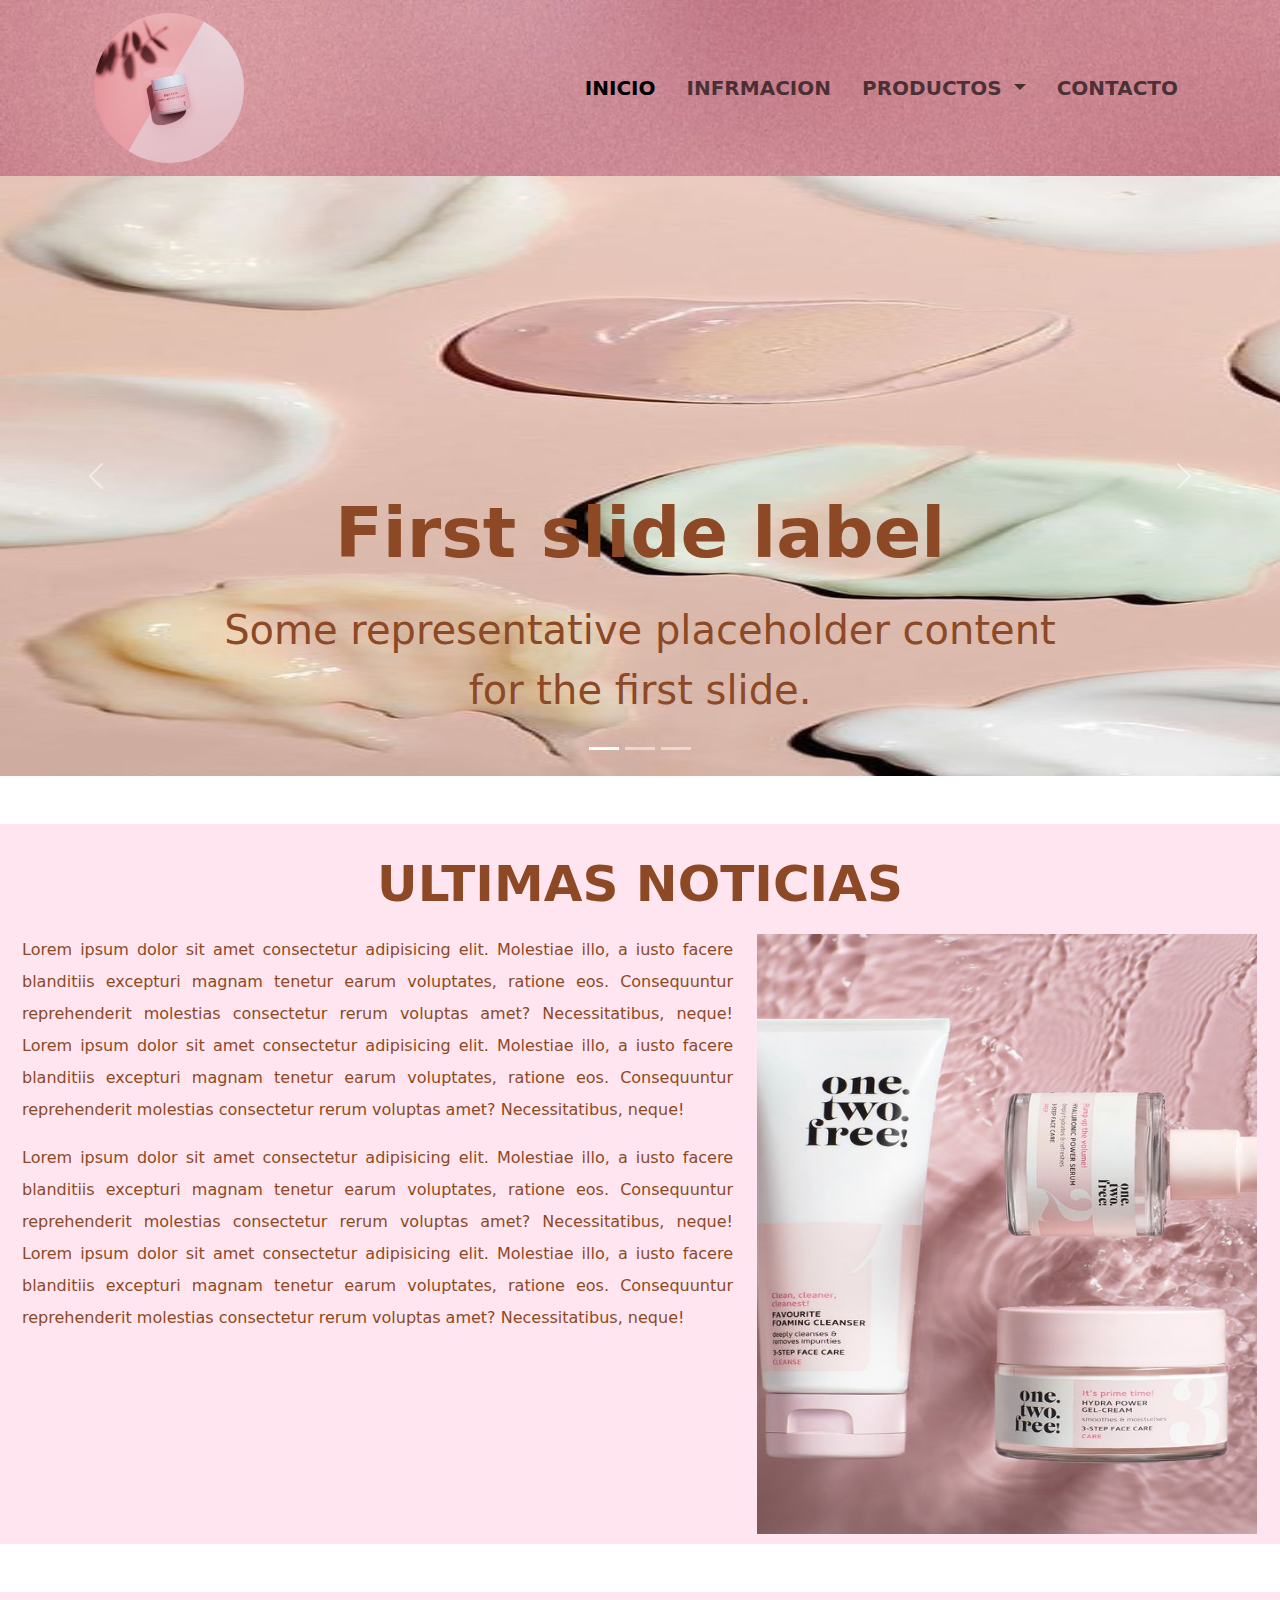
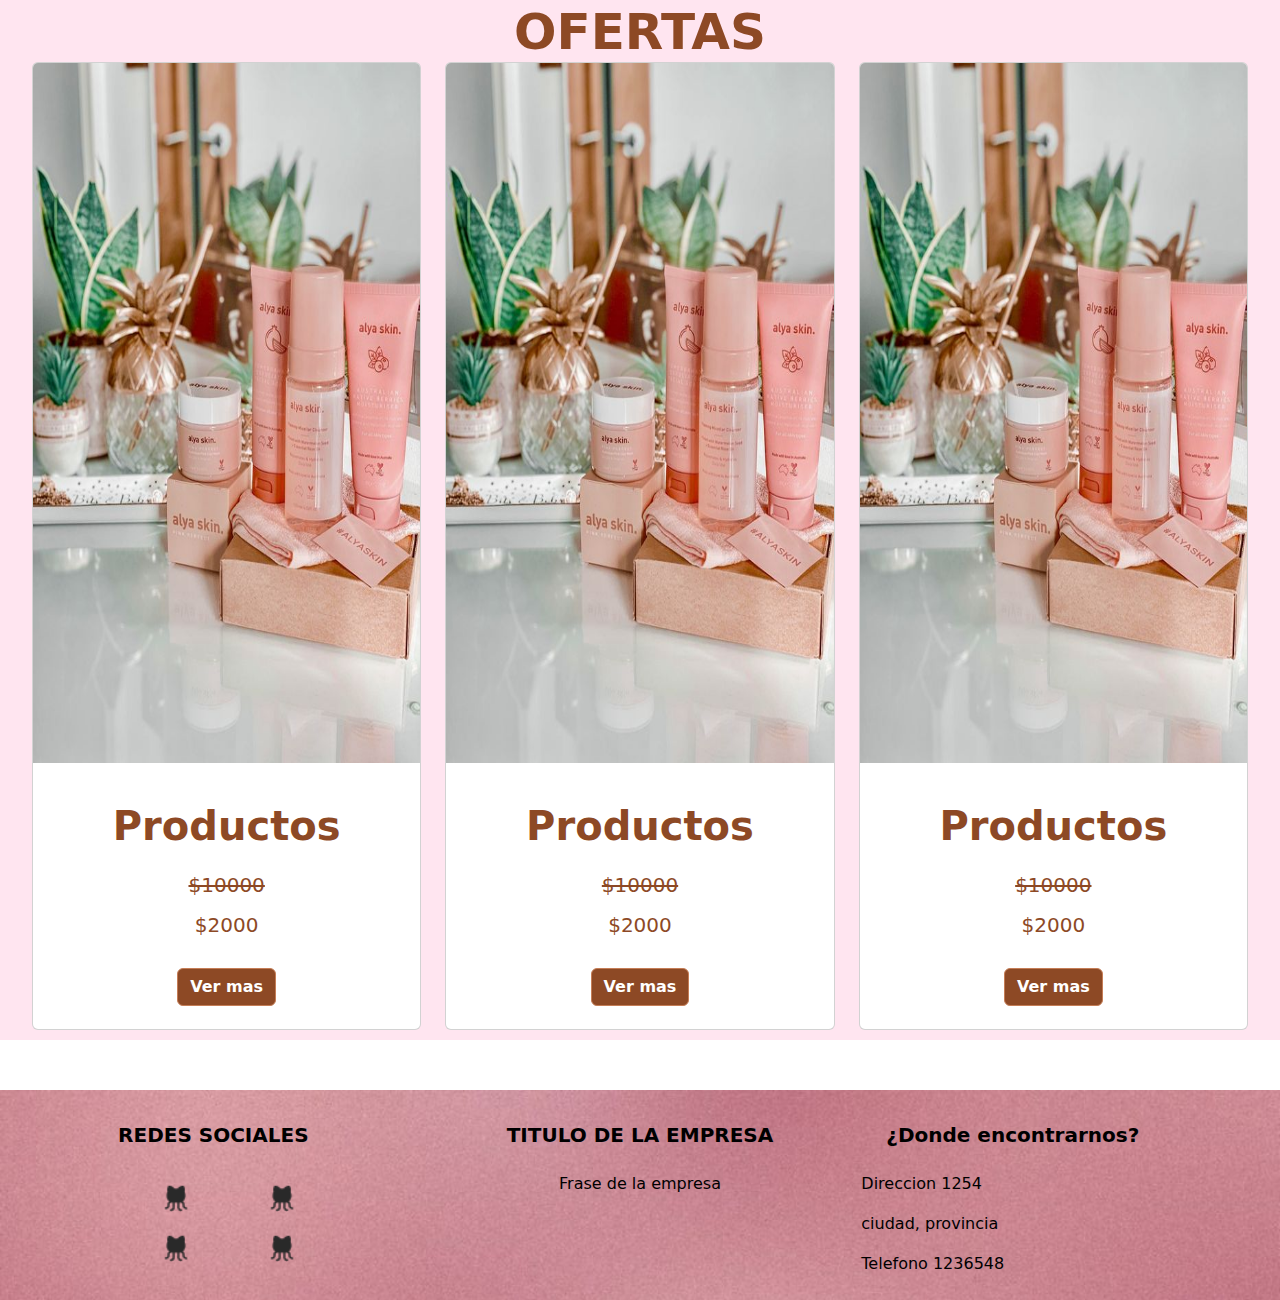
==== index.html @ 4c8aa578 "primer commit" ====
<!DOCTYPE html>
<html lang="en">
<head>
  <meta charset="UTF-8">
  <meta name="viewport" content="width=device-width, initial-scale=1.0">
  <link href="https://cdn.jsdelivr.net/npm/bootstrap@5.3.3/dist/css/bootstrap.min.css" rel="stylesheet"
  integrity="sha384-QWTKZyjpPEjISv5WaRU9OFeRpok6YctnYmDr5pNlyT2bRjXh0JMhjY6hW+ALEwIH" crossorigin="anonymous">
  <link rel="shortcut icon" href="./assets/imag/logo.jpg" type="image/x-icon">
  <link rel="stylesheet" href="./css/style.css">
  <title>Document</title>
</head>

<body>
  <header>
    <div class="container">
      <nav class="navbar navbar-expand-lg">
        <div class="container-fluid">
          <a class="navbar-brand" href="#">
            <img src="./assets/imag/logo.jpg" class="img-fluid rounded-circle" width="150" alt="">
          </a>
          <button class="navbar-toggler" type="button" data-bs-toggle="collapse"
            data-bs-target="#navbarSupportedContent" aria-controls="navbarSupportedContent" aria-expanded="false"
            aria-label="Toggle navigation">
            <span class="navbar-toggler-icon"></span>
          </button>
          <div class="collapse navbar-collapse" id="navbarSupportedContent">
            <ul class="navbar-nav ms-auto mb-2 mb-lg-0">
              <li class="nav-item">
                <a class="nav-link active" aria-current="page" href="#">INICIO</a>
              </li>
              <li class="nav-item">
                <a class="nav-link" href="./pages/informacion.html">INFRMACION</a>
              </li>
              <li class="nav-item dropdown">
                <a class="nav-link dropdown-toggle" href="./pages/productos.html" role="button" data-bs-toggle="dropdown"
                  aria-expanded="false">
                  PRODUCTOS
                </a>
                <ul class="dropdown-menu">
                  <li><a class="dropdown-item" href="./pages/productos-cremas.html">CREMAS</a></li>
                  <li>
                    <hr class="dropdown-divider">
                  </li>
                  <li><a class="dropdown-item" href="./pages/productos.html">SERUM</a></li>
                  <li>
                    <hr class="dropdown-divider">
                  </li>
                  <li><a class="dropdown-item" href="./pages/productos.html">KITS</a></li>
                </ul>
              </li>
              <li class="nav-item">
                <a class="nav-link" href="./pages/contacto.html">CONTACTO</a>
              </li>
            </ul>
          </div>
        </div>
      </nav>
    </div>
  </header>
  <section class="carrousel">
    <div id="carouselExampleCaptions" class="carousel slide">
      <div class="carousel-indicators">
        <button type="button" data-bs-target="#carouselExampleCaptions" data-bs-slide-to="0" class="active"
          aria-current="true" aria-label="Slide 1"></button>
        <button type="button" data-bs-target="#carouselExampleCaptions" data-bs-slide-to="1"
          aria-label="Slide 2"></button>
        <button type="button" data-bs-target="#carouselExampleCaptions" data-bs-slide-to="2"
          aria-label="Slide 3"></button>
      </div>
      <div class="carousel-inner">
        <div class="carousel-item active">
          <img src="./assets/imag/carrusel-1.jpg" class="d-block " alt="imagen-1">
          <div class="carousel-caption d-none d-md-block">
            <h5>First slide label</h5>
            <p>Some representative placeholder content for the first slide.</p>
          </div>
        </div>
        <div class="carousel-item">
          <img src="./assets/imag/carrusel-2.jpg" class="d-block " alt="imagen-2">
          <div class="carousel-caption d-none d-md-block">
            <h5>Second slide label</h5>
            <p>Some representative placeholder content for the second slide.</p>
          </div>
        </div>
        <div class="carousel-item">
          <img src="./assets/imag/carrusel-3.jpg" class="d-block" alt="imagen-3">
          <div class="carousel-caption d-none d-md-block">
            <h5>Third slide label</h5>
            <p>Some representative placeholder content for the third slide.</p>
          </div>
        </div>
      </div>
      <button class="carousel-control-prev" type="button" data-bs-target="#carouselExampleCaptions"
        data-bs-slide="prev">
        <span class="carousel-control-prev-icon" aria-hidden="true"></span>
        <span class="visually-hidden">Previous</span>
      </button>
      <button class="carousel-control-next" type="button" data-bs-target="#carouselExampleCaptions"
        data-bs-slide="next">
        <span class="carousel-control-next-icon" aria-hidden="true"></span>
        <span class="visually-hidden">Next</span>
      </button>
    </div>
  </section>
  <section class="novedad my-5">
    <h2 class="text-center">ULTIMAS NOTICIAS</h2>
    <div class="container-fluid">
      <div class="row ">
        <div class="col-md-7 ">
          <p>Lorem ipsum dolor sit amet consectetur adipisicing elit. Molestiae illo, a iusto facere blanditiis excepturi
            magnam tenetur earum voluptates, ratione eos. Consequuntur reprehenderit molestias consectetur rerum voluptas
            amet? Necessitatibus, neque!
            Lorem ipsum dolor sit amet consectetur adipisicing elit. Molestiae illo, a iusto facere blanditiis excepturi
            magnam tenetur earum voluptates, ratione eos. Consequuntur reprehenderit molestias consectetur rerum voluptas
            amet? Necessitatibus, neque!
          </p>
          <p>Lorem ipsum dolor sit amet consectetur adipisicing elit. Molestiae illo, a iusto facere blanditiis excepturi
            magnam tenetur earum voluptates, ratione eos. Consequuntur reprehenderit molestias consectetur rerum voluptas
            amet? Necessitatibus, neque!
            Lorem ipsum dolor sit amet consectetur adipisicing elit. Molestiae illo, a iusto facere blanditiis excepturi
            magnam tenetur earum voluptates, ratione eos. Consequuntur reprehenderit molestias consectetur rerum voluptas
            amet? Necessitatibus, neque!
          </p>
        </div>
        <div class="col-md-5 ">
          <img class="img-fluid" src="./assets/imag/img-inicio-5.jpg" alt="imagen-novedad">
        </div>
      </div>
    </div>
  </section>
  <section class="ofertas">
    <h2 class="text-center my-5">OFERTAS</h>
        <div class="container-fluid">
          <div class="row">
            <div class="col-lg-4 ">
              <div class="card text-center">
                <img src="./assets/imag/kit-6.jpg" class="card-img-top" alt="producto-1">
                <div class="card-body">
                  <h6 class="card-title my-2">Productos</h5>
                  <p class="card-text"><del>$10000</del></p>
                  <p class="card-text ">$2000</p>
                  <a href="#" class="btn btn-primary text-center">Ver mas</a>
                </div>
              </div>
            </div>
            <div class="col-lg-4 ">
              <div class="card text-center">
                <img src="./assets/imag/kit-6.jpg" class="card-img-top" alt="producto-1">
                <div class="card-body">
                  <h6 class="card-title my-2">Productos</h5>
                  <p class="card-text"><del>$10000</del></p>
                  <p class="card-text">$2000</p>
                  <a href="#" class="btn btn-primary text-center">Ver mas</a>
                </div>
              </div>
            </div>
            <div class="col-lg-4 ">
              <div class="card text-center">
                <img src="./assets/imag/kit-6.jpg" class="card-img-top" alt="producto-1">
                <div class="card-body">
                  <h6 class="card-title my-2">Productos</h5>
                  <p class="card-text"><del>$10000</del></p>
                  <p class="card-text">$2000</p>
                  <a href="#" class="btn btn-primary text-center">Ver mas</a>
                </div>
              </div>
            </div>
          </div>
        </div>
  </section>
  <footer>
    <div class="container-fluid">
      <div class="row">
        <div class="col-4 text-middle text-center p-2">
          <h5>REDES SOCIALES</h5>
            <div class="row">
              <div class="col-6 text-end">
                <ul>
                  <li><a href="#"></a><img src="./assets/imag/github.jpg" alt=""></li>
                  <li><a href="#"></a><img src="./assets/imag/github.jpg" alt=""></li>
                </ul>
              </div>
              <div class="col-6 text-start">
                <ul>
                  <li><a href="#"></a><img src="./assets/imag/github.jpg" alt=""></li>
                  <li><a href="#"></a><img src="./assets/imag/github.jpg" alt=""></li>
                </ul>
              </div>
            </div>
        </div>
        <div class="col-4 text-center p-2">
          <h5>TITULO DE LA EMPRESA</h5>
          <p>Frase de la empresa</p>

        </div>
        <div class="col-4 p-2">
          <h5>¿Donde encontrarnos?</h5>
          <p>Direccion 1254</p>
          <p>ciudad, provincia</p>
          <p>Telefono 1236548</p>

        </div>
      </div>
    </div>
  </footer>


  





  <script src="https://cdn.jsdelivr.net/npm/bootstrap@5.3.3/dist/js/bootstrap.bundle.min.js"
    integrity="sha384-YvpcrYf0tY3lHB60NNkmXc5s9fDVZLESaAA55NDzOxhy9GkcIdslK1eN7N6jIeHz"
    crossorigin="anonymous">
  </script>
</body>

</html>
---- css/style.css ----
* {
	padding: 0;
	margin: 0;
	box-sizing: border-box;
}

@font-face {
	font-family: "Heebo";
	src: url(../assets/font/Heebo-Bold.ttf);
}

h1,
h2,
h3,
h4,
h5,
h6{
    color:#8d4925;
    text-shadow: #c57d56;
    font-weight: bold;
    margin: 10px;
    padding: 15px;
}
p,
a{
    color: #8d4925;
}

h2 {
    
    font-size: 50px;
    padding: 10px;
}
header{
    background-image: url(../assets/imag/fondo.jpg);
    background-size: cover;
    background-repeat: no-repeat;
}
.navbar-expand-lg .navbar-nav{
    gap: 15px;
    font-size: 20px;
    font-weight: bold;
}
.dropdown-menu{
    background-color:#ffe5f0;

}
.carrousel img{
    
    height: 600px;
    width: 2000px;
}
.carousel h5{
    font-size: 70px;
    color:#8d4925;
}
.carousel p{
    font-size: 40px;
    color: #8d4925;
}

.novedad{
    background-color: #ffe5f0;
    text-align: justify;
    line-height: 2em;
    padding: 10px;

}

.novedad img{
    width: 500px;
    height: 600px;

}
.ofertas{
    background-color: #ffe5f0;
    margin-top: 10px;
    margin-bottom: 50px;
   
}
.ofertas a{
    background-color:#8d4925;
    border-color:#c57d56; 
    font-weight: bold;
}
.ofertas h6{
    color:#8d4925;
    text-shadow: #c57d56;
    font-size: 40px;
}
.ofertas p{
    font-size: 20px;
    font-weight: lighter;
}

footer{
    background-image: url(../assets/imag/fondo.jpg);
    background-size: cover;
    background-repeat: no-repeat;
    margin-top:10px;
}
footer h5{
    color: black;
}
footer p{
    color: black;
}
footer li{
    list-style-type: none;
}
footer img{
    width: 30px;
    margin:10px;
}
/*informacion*/
.informacion{
    margin: 20px 0;
    padding: 10px;
}
.informacion{
    margin: 5px;
    text-align: justify;
}
.informacion-imagenes img{
    width: 540px;
    height: 700px;
    border-radius: 10px 90px 10px 90px;
}
.informacion-segunda{
    background:#FF8E8F;
    width: auto;
    margin: 20px 0;
    padding: 10px 0;
    gap: 10px;
}
.informacion-segunda p{
    font-weight: bold;
}
/*producto-cremas*/
.carrousel-cremas h5{
    font-size: 90px;
   
}
.carrousel-cremas P{
    font-size: 20px;
    
}
.carrousel-cremas img{
    height: 800px;
}
.card-cremas{
    margin: 20px 0;
    
}
.card-img-top{
    width: auto;
    height: 700px;
}

.card-cremas h5{
    color:#8d4925;
    text-shadow: #c57d56;
    font-size: 40px;
}
.card-cremas p{
    font-size: 20px;
}
.btn{
    background-color:#8d4925;
    border-color:#c57d56;
}

.card-cremas a{
    font-size: 15px;
    color: white;
}
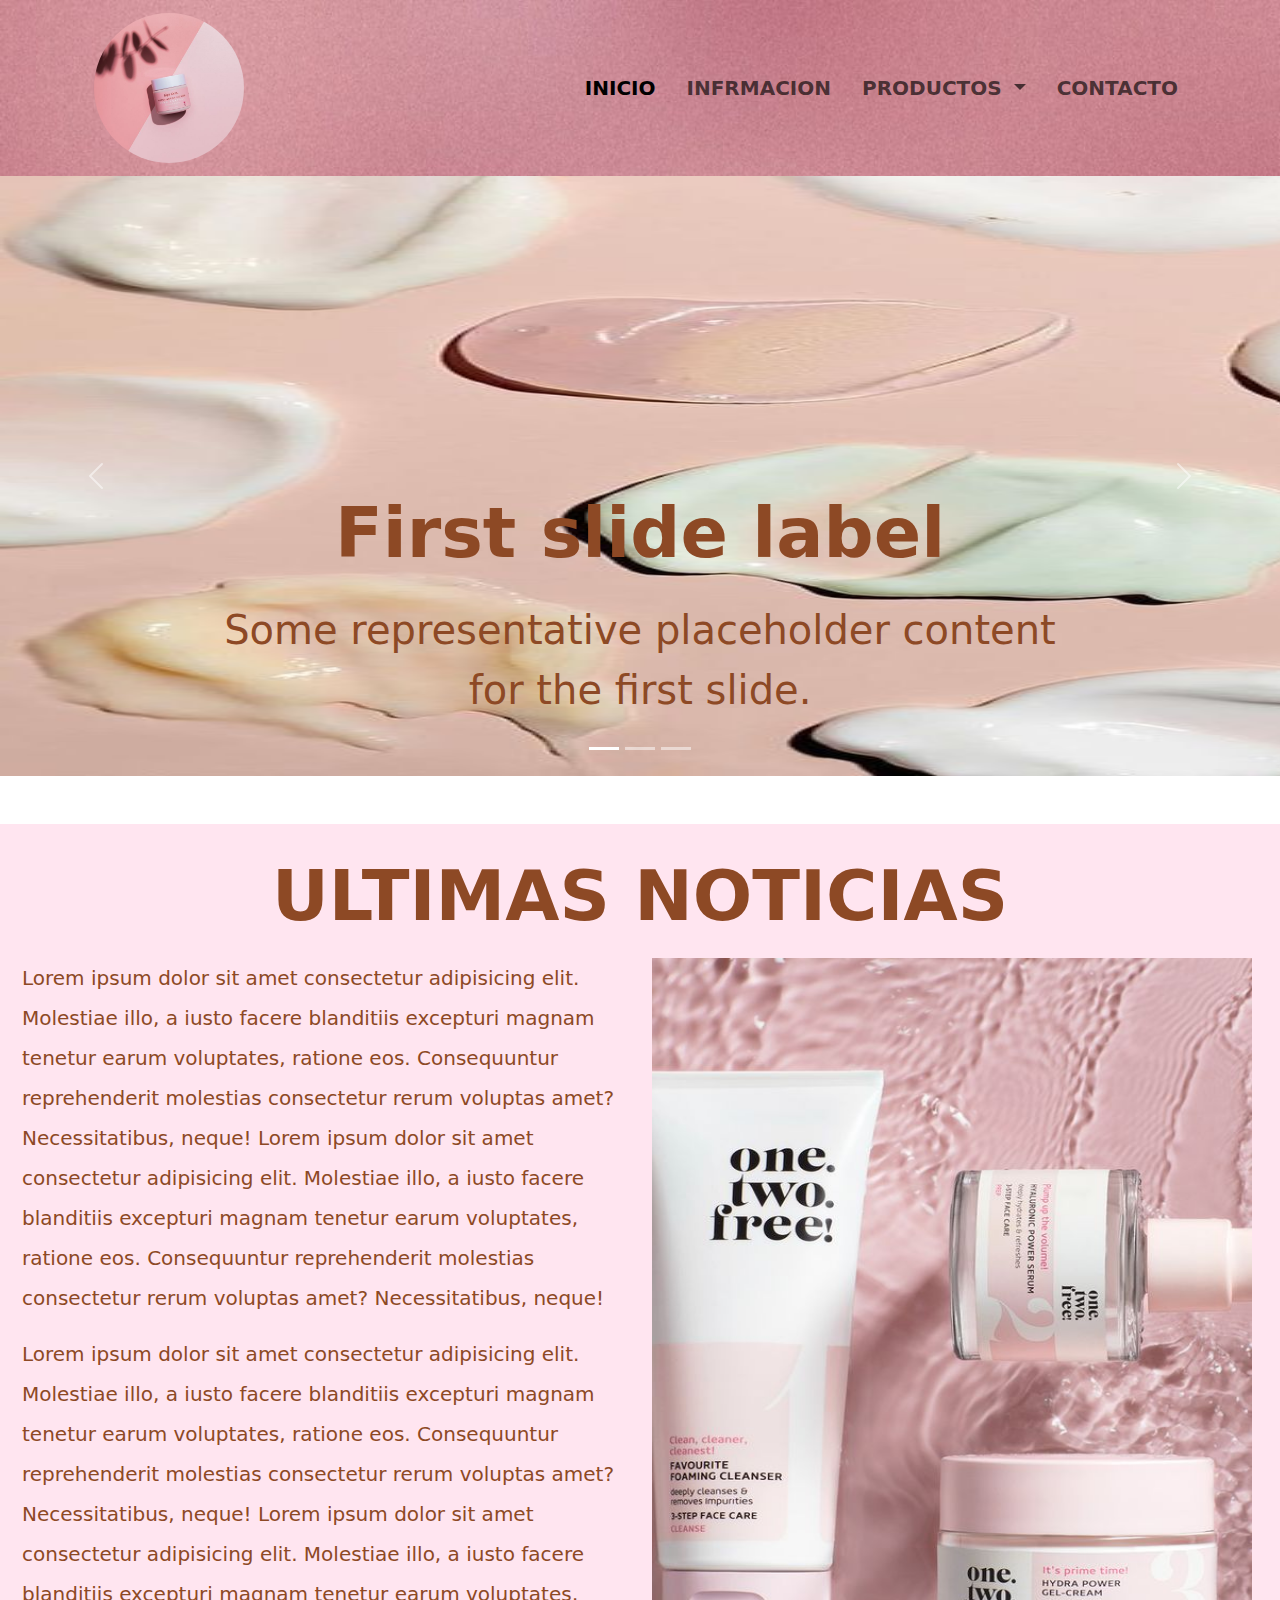
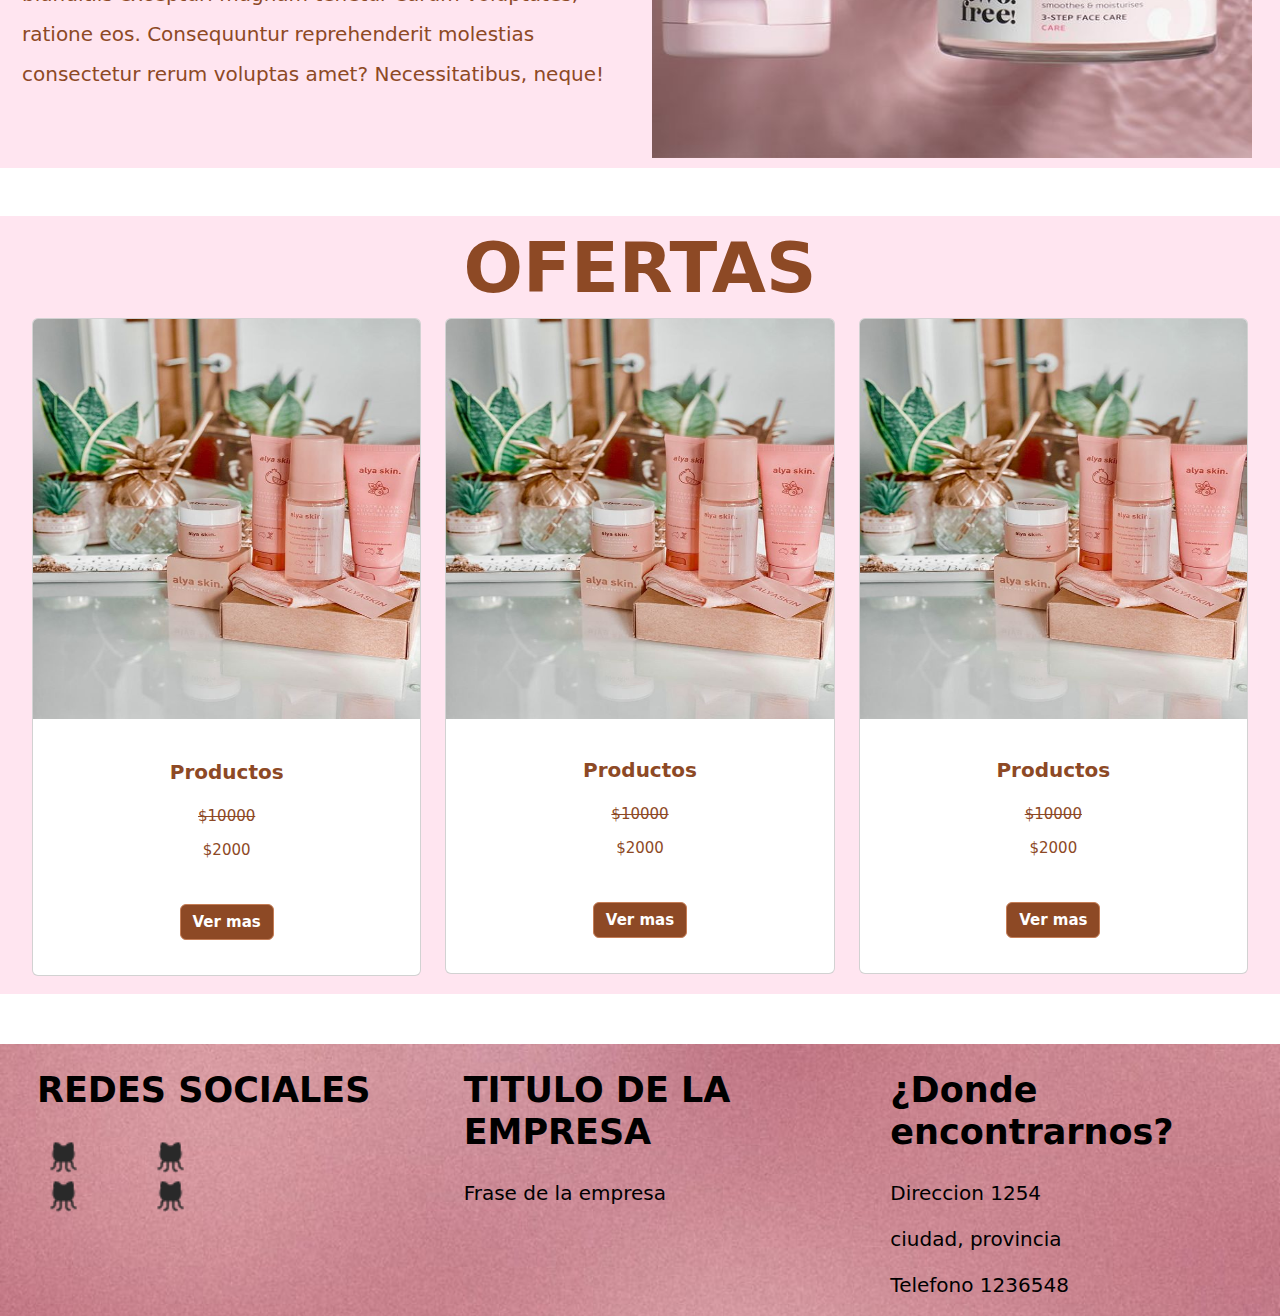
==== commit 902232b9: "correcion responsive de inicio" ====
--- a/index.html
+++ b/index.html
@@ -16,7 +16,7 @@
       <nav class="navbar navbar-expand-lg">
         <div class="container-fluid">
           <a class="navbar-brand" href="#">
-            <img src="./assets/imag/logo.jpg" class="img-fluid rounded-circle" width="150" alt="">
+            <img src="./assets/imag/logo.jpg" class="img-fluid rounded-circle" width="150" alt="logo">
           </a>
           <button class="navbar-toggler" type="button" data-bs-toggle="collapse"
             data-bs-target="#navbarSupportedContent" aria-controls="navbarSupportedContent" aria-expanded="false"
@@ -70,21 +70,21 @@
       <div class="carousel-inner">
         <div class="carousel-item active">
           <img src="./assets/imag/carrusel-1.jpg" class="d-block " alt="imagen-1">
-          <div class="carousel-caption d-none d-md-block">
+          <div class="carousel-caption  d-md-block">
             <h5>First slide label</h5>
             <p>Some representative placeholder content for the first slide.</p>
           </div>
         </div>
         <div class="carousel-item">
           <img src="./assets/imag/carrusel-2.jpg" class="d-block " alt="imagen-2">
-          <div class="carousel-caption d-none d-md-block">
+          <div class="carousel-caption  d-md-block">
             <h5>Second slide label</h5>
             <p>Some representative placeholder content for the second slide.</p>
           </div>
         </div>
         <div class="carousel-item">
           <img src="./assets/imag/carrusel-3.jpg" class="d-block" alt="imagen-3">
-          <div class="carousel-caption d-none d-md-block">
+          <div class="carousel-caption  d-md-block">
             <h5>Third slide label</h5>
             <p>Some representative placeholder content for the third slide.</p>
           </div>
@@ -106,7 +106,7 @@
     <h2 class="text-center">ULTIMAS NOTICIAS</h2>
     <div class="container-fluid">
       <div class="row ">
-        <div class="col-md-7 ">
+        <div class="col-lg-6 col-md-6 col-sm-12">
           <p>Lorem ipsum dolor sit amet consectetur adipisicing elit. Molestiae illo, a iusto facere blanditiis excepturi
             magnam tenetur earum voluptates, ratione eos. Consequuntur reprehenderit molestias consectetur rerum voluptas
             amet? Necessitatibus, neque!
@@ -122,8 +122,8 @@
             amet? Necessitatibus, neque!
           </p>
         </div>
-        <div class="col-md-5 ">
-          <img class="img-fluid" src="./assets/imag/img-inicio-5.jpg" alt="imagen-novedad">
+        <div class="col-lg-6 col-md-6 col-sm-12">
+          <img class="img-fluid " src="./assets/imag/img-inicio-5.jpg" alt="imagen-novedad">
         </div>
       </div>
     </div>
@@ -132,18 +132,18 @@
     <h2 class="text-center my-5">OFERTAS</h>
         <div class="container-fluid">
           <div class="row">
-            <div class="col-lg-4 ">
+            <div class="col-lg-4 col-md-4 col-sm-12 my-2">
               <div class="card text-center">
                 <img src="./assets/imag/kit-6.jpg" class="card-img-top" alt="producto-1">
                 <div class="card-body">
-                  <h6 class="card-title my-2">Productos</h5>
+                  <h6 class="card-title ">Productos</h5>
                   <p class="card-text"><del>$10000</del></p>
                   <p class="card-text ">$2000</p>
                   <a href="#" class="btn btn-primary text-center">Ver mas</a>
                 </div>
               </div>
             </div>
-            <div class="col-lg-4 ">
+            <div class="col-lg-4 col-md-4 col-sm-12 my-2">
               <div class="card text-center">
                 <img src="./assets/imag/kit-6.jpg" class="card-img-top" alt="producto-1">
                 <div class="card-body">
@@ -154,7 +154,7 @@
                 </div>
               </div>
             </div>
-            <div class="col-lg-4 ">
+            <div class="col-lg-4 col-md-4 col-sm-12 my-2">
               <div class="card text-center">
                 <img src="./assets/imag/kit-6.jpg" class="card-img-top" alt="producto-1">
                 <div class="card-body">
@@ -171,29 +171,29 @@
   <footer>
     <div class="container-fluid">
       <div class="row">
-        <div class="col-4 text-middle text-center p-2">
+        <div class="col-lg-4 col-md-4 col-sm-12">
           <h5>REDES SOCIALES</h5>
             <div class="row">
-              <div class="col-6 text-end">
+              <div class="col-lg-3 col-md-3 col-sm-3 ">
                 <ul>
-                  <li><a href="#"></a><img src="./assets/imag/github.jpg" alt=""></li>
-                  <li><a href="#"></a><img src="./assets/imag/github.jpg" alt=""></li>
+                  <li><a href="#"></a><img src="./assets/imag/github.jpg" alt="redes"></li>
+                  <li><a href="#"></a><img src="./assets/imag/github.jpg" alt="redes"></li>
                 </ul>
               </div>
-              <div class="col-6 text-start">
+              <div class="col-lg-3 col-md-3 col-sm-3">
                 <ul>
-                  <li><a href="#"></a><img src="./assets/imag/github.jpg" alt=""></li>
-                  <li><a href="#"></a><img src="./assets/imag/github.jpg" alt=""></li>
+                  <li><a href="#"></a><img src="./assets/imag/github.jpg" alt="redes"></li>
+                  <li><a href="#"></a><img src="./assets/imag/github.jpg" alt="redes"></li>
                 </ul>
               </div>
             </div>
         </div>
-        <div class="col-4 text-center p-2">
+        <div class="col-lg-4 col-md-4 col-sm-12">
           <h5>TITULO DE LA EMPRESA</h5>
           <p>Frase de la empresa</p>
 
         </div>
-        <div class="col-4 p-2">
+        <div class="col-lg-4 col-md-4 col-sm-12 ">
           <h5>¿Donde encontrarnos?</h5>
           <p>Direccion 1254</p>
           <p>ciudad, provincia</p>
--- a/css/style.css
+++ b/css/style.css
@@ -27,9 +27,19 @@
 }
 
 h2 {
-    
-    font-size: 50px;
+    font-size: 40px;
     padding: 10px;
+    
+}
+@media (min-width: 576px) {
+    h2{
+        font-size: 50px;
+    }
+}
+@media (min-width: 992px) {
+    h2{
+        font-size: 70px;
+    }
 }
 header{
     background-image: url(../assets/imag/fondo.jpg);
@@ -45,72 +55,247 @@
     background-color:#ffe5f0;
 
 }
+@media (min-width: 576px) {
+    header  img{ 
+        width: 80px;
+    }
+
+}
+@media (min-width: 768px) {
+    header  img{ 
+        width: 100px;
+    }
+
+}
+@media (min-width: 992px) {
+    header  img{ 
+        width: 150px;
+    }
+
+}
 .carrousel img{
-    
-    height: 600px;
+    height: 400px;
     width: 2000px;
 }
 .carousel h5{
-    font-size: 70px;
+    font-size: 30px;
     color:#8d4925;
 }
 .carousel p{
-    font-size: 40px;
+    font-size: 15px;
     color: #8d4925;
+}
+@media (min-width: 576px) {
+    .carrousel img{
+        height: 500px;
+    }
+    .carousel h5{
+        font-size: 40px;
+    }
+    .carousel p{
+        font-size: 20px;
+    }
+
+}
+@media (min-width: 768px) {
+    .carrousel img{
+        height: 600px;
+    }
+    .carousel h5{
+        font-size: 60px;
+    }
+    .carousel p{
+        font-size: 30px;
+    }
+
+}
+@media (min-width: 992px) {
+    .carrousel img{
+        height: 600px;
+    }
+    .carousel h5{
+        font-size: 60px;
+    }
+    .carousel p{
+        font-size: 30px;
+    }
+
+}
+@media (min-width: 1200px) {
+    .carrousel img{
+        height: 600px;
+    }
+    .carousel h5{
+        font-size: 70px;
+    }
+    .carousel p{
+        font-size: 40px;
+    }
+
 }
 
 .novedad{
     background-color: #ffe5f0;
+    padding: 10px;
+}
+.novedad p{
+    font-size: 15px;
     text-align: justify;
     line-height: 2em;
-    padding: 10px;
-
-}
-
+}
 .novedad img{
     width: 500px;
     height: 600px;
-
+}
+@media (min-width: 576px) {
+    .novedad p{
+        font-size: 15px;
+    }
+
+}
+@media (min-width: 768px) {
+    .novedad p{
+        font-size: 15px;
+        text-align: left;
+        line-height: 1.5em;
+    }
+    .novedad img{
+        width: 300px;
+        height: 400px;
+    }
+}
+@media (min-width: 992px) {
+    .novedad p{
+        font-size: 20px;
+        text-align: left;
+        line-height: 1.5em;
+    }
+    .novedad img{
+        width: 300px;
+        height: 500px;
+    }
+}
+@media (min-width: 992px) {
+    .novedad p{
+        font-size: 20px;
+        text-align: left;
+        line-height: 2em;
+    }
+    .novedad img{
+        width: 600px;
+        height: 800px;
+    }
 }
 .ofertas{
     background-color: #ffe5f0;
     margin-top: 10px;
     margin-bottom: 50px;
-   
+}
+
+.ofertas img{
+    width: auto;
+    height: 400px;
 }
 .ofertas a{
     background-color:#8d4925;
     border-color:#c57d56; 
     font-weight: bold;
+    font-size: 15px;
 }
 .ofertas h6{
     color:#8d4925;
     text-shadow: #c57d56;
-    font-size: 40px;
+    font-size: 30px;
 }
 .ofertas p{
-    font-size: 20px;
+    font-size: 25px;
     font-weight: lighter;
 }
-
+@media (min-width: 576px) {
+    
+    .ofertas img{
+        width: auto;;
+        height: 400px;
+    }
+}
+@media (min-width: 770px) {
+    
+    .ofertas img{
+        width: auto;
+        height: 400px;
+    }
+    .ofertas h6{
+        font-size: 20px;
+    }
+    .ofertas p{
+        font-size: 15px;
+        font-weight: lighter;
+    }
+}
+
+@media (min-width: 992px) {
+    
+    .ofertas img{
+        width: auto;
+        height: 400px;
+    }
+    .ofertas h6{
+        font-size: 20px;
+    }
+    .ofertas p{
+        font-size: 15px;
+        font-weight: lighter;
+    }
+}
 footer{
     background-image: url(../assets/imag/fondo.jpg);
     background-size: cover;
     background-repeat: no-repeat;
-    margin-top:10px;
 }
 footer h5{
     color: black;
+    font-size: 20px;
+    justify-content: left;
 }
 footer p{
     color: black;
+    font-size: 15px;
+    padding-left: 25px;
 }
 footer li{
     list-style-type: none;
 }
 footer img{
     width: 30px;
-    margin:10px;
+    margin:5px;
+}
+@media (min-width: 576px) {
+    footer img{
+        width: 35px;
+        margin:2px;
+    }
+}
+@media (min-width: 770px) {
+    footer img{
+        width: 35px;
+        margin:2px;
+    }
+    footer h5{
+        font-size: 30px;   
+    }
+}
+
+@media (min-width: 992px) {
+    footer img{
+        width: 35px;
+        margin:2px;
+    }
+    footer h5{
+        font-size: 35px;   
+    }
+    footer p{
+        font-size: 20px;
+    }
 }
 /*informacion*/
 .informacion{
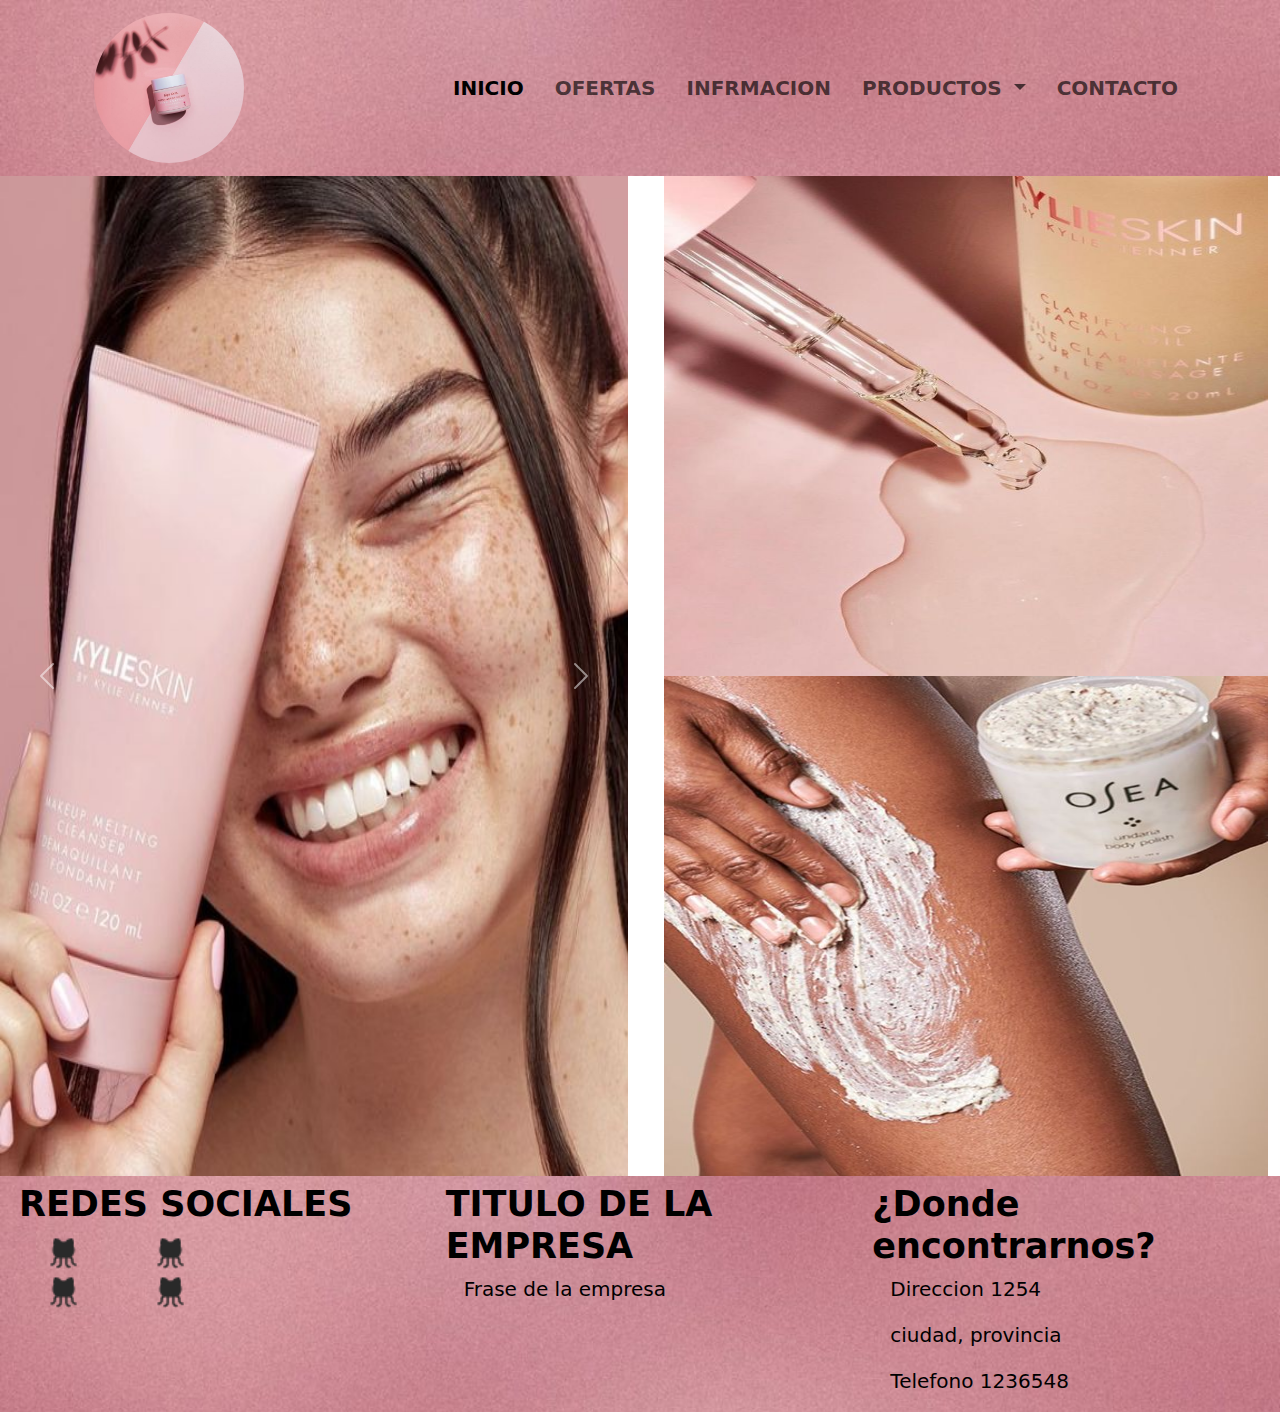
==== commit a43a9ef2: "Ultimos detalles" ====
--- a/index.html
+++ b/index.html
@@ -29,6 +29,9 @@
                 <a class="nav-link active" aria-current="page" href="#">INICIO</a>
               </li>
               <li class="nav-item">
+                <a class="nav-link" href="../pages/ofertas.html">OFERTAS</a>
+              </li>
+              <li class="nav-item">
                 <a class="nav-link" href="./pages/informacion.html">INFRMACION</a>
               </li>
               <li class="nav-item dropdown">
@@ -51,123 +54,49 @@
               <li class="nav-item">
                 <a class="nav-link" href="./pages/contacto.html">CONTACTO</a>
               </li>
+              
             </ul>
           </div>
         </div>
       </nav>
     </div>
   </header>
-  <section class="carrousel">
-    <div id="carouselExampleCaptions" class="carousel slide">
-      <div class="carousel-indicators">
-        <button type="button" data-bs-target="#carouselExampleCaptions" data-bs-slide-to="0" class="active"
-          aria-current="true" aria-label="Slide 1"></button>
-        <button type="button" data-bs-target="#carouselExampleCaptions" data-bs-slide-to="1"
-          aria-label="Slide 2"></button>
-        <button type="button" data-bs-target="#carouselExampleCaptions" data-bs-slide-to="2"
-          aria-label="Slide 3"></button>
-      </div>
-      <div class="carousel-inner">
-        <div class="carousel-item active">
-          <img src="./assets/imag/carrusel-1.jpg" class="d-block " alt="imagen-1">
-          <div class="carousel-caption  d-md-block">
-            <h5>First slide label</h5>
-            <p>Some representative placeholder content for the first slide.</p>
+  <section class="carrousel-inicio">
+    <div class="row">
+      <div class="col-lg-6 col-md-6 col-sm-6 w-50">
+        <div id="carouselExample" class="carousel slide">
+          <div class="carousel-inner">
+            <div class="carousel-item active">
+              <img src="./assets/imag/carrusel-inicio-1.jpg" class="d-block w-100" alt="inicio">
+            </div>
+            <div class="carousel-item">
+              <img src="./assets/imag/carrusel-inicio-2.jpg" class="d-block w-100" alt="inicio">
+            </div>
+            <div class="carousel-item">
+              <img src="./assets/imag/carrusel-inicio-3.jpg" class="d-block w-100" alt="inicio">
+            </div>
           </div>
-        </div>
-        <div class="carousel-item">
-          <img src="./assets/imag/carrusel-2.jpg" class="d-block " alt="imagen-2">
-          <div class="carousel-caption  d-md-block">
-            <h5>Second slide label</h5>
-            <p>Some representative placeholder content for the second slide.</p>
-          </div>
-        </div>
-        <div class="carousel-item">
-          <img src="./assets/imag/carrusel-3.jpg" class="d-block" alt="imagen-3">
-          <div class="carousel-caption  d-md-block">
-            <h5>Third slide label</h5>
-            <p>Some representative placeholder content for the third slide.</p>
-          </div>
+          <button class="carousel-control-prev" type="button" data-bs-target="#carouselExample" data-bs-slide="prev">
+            <span class="carousel-control-prev-icon" aria-hidden="true"></span>
+            <span class="visually-hidden">Previous</span>
+          </button>
+          <button class="carousel-control-next" type="button" data-bs-target="#carouselExample" data-bs-slide="next">
+            <span class="carousel-control-next-icon" aria-hidden="true"></span>
+            <span class="visually-hidden">Next</span>
+          </button>
         </div>
       </div>
-      <button class="carousel-control-prev" type="button" data-bs-target="#carouselExampleCaptions"
-        data-bs-slide="prev">
-        <span class="carousel-control-prev-icon" aria-hidden="true"></span>
-        <span class="visually-hidden">Previous</span>
-      </button>
-      <button class="carousel-control-next" type="button" data-bs-target="#carouselExampleCaptions"
-        data-bs-slide="next">
-        <span class="carousel-control-next-icon" aria-hidden="true"></span>
-        <span class="visually-hidden">Next</span>
-      </button>
-    </div>
-  </section>
-  <section class="novedad my-5">
-    <h2 class="text-center">ULTIMAS NOTICIAS</h2>
-    <div class="container-fluid">
-      <div class="row ">
-        <div class="col-lg-6 col-md-6 col-sm-12">
-          <p>Lorem ipsum dolor sit amet consectetur adipisicing elit. Molestiae illo, a iusto facere blanditiis excepturi
-            magnam tenetur earum voluptates, ratione eos. Consequuntur reprehenderit molestias consectetur rerum voluptas
-            amet? Necessitatibus, neque!
-            Lorem ipsum dolor sit amet consectetur adipisicing elit. Molestiae illo, a iusto facere blanditiis excepturi
-            magnam tenetur earum voluptates, ratione eos. Consequuntur reprehenderit molestias consectetur rerum voluptas
-            amet? Necessitatibus, neque!
-          </p>
-          <p>Lorem ipsum dolor sit amet consectetur adipisicing elit. Molestiae illo, a iusto facere blanditiis excepturi
-            magnam tenetur earum voluptates, ratione eos. Consequuntur reprehenderit molestias consectetur rerum voluptas
-            amet? Necessitatibus, neque!
-            Lorem ipsum dolor sit amet consectetur adipisicing elit. Molestiae illo, a iusto facere blanditiis excepturi
-            magnam tenetur earum voluptates, ratione eos. Consequuntur reprehenderit molestias consectetur rerum voluptas
-            amet? Necessitatibus, neque!
-          </p>
-        </div>
-        <div class="col-lg-6 col-md-6 col-sm-12">
-          <img class="img-fluid " src="./assets/imag/img-inicio-5.jpg" alt="imagen-novedad">
+      <div class="col-lg-6 col-md-6 col-sm-6 w-50">
+        <div class="container-fluid text-center ">
+          <div class="carrousel-inicio-imagen">
+            <img src="./assets/imag/inicio-3.jpg" alt="inicio">
+            <img src="./assets/imag/inicio-2.jpg" alt="inicio">
+          </div>
         </div>
       </div>
     </div>
   </section>
-  <section class="ofertas">
-    <h2 class="text-center my-5">OFERTAS</h>
-        <div class="container-fluid">
-          <div class="row">
-            <div class="col-lg-4 col-md-4 col-sm-12 my-2">
-              <div class="card text-center">
-                <img src="./assets/imag/kit-6.jpg" class="card-img-top" alt="producto-1">
-                <div class="card-body">
-                  <h6 class="card-title ">Productos</h5>
-                  <p class="card-text"><del>$10000</del></p>
-                  <p class="card-text ">$2000</p>
-                  <a href="#" class="btn btn-primary text-center">Ver mas</a>
-                </div>
-              </div>
-            </div>
-            <div class="col-lg-4 col-md-4 col-sm-12 my-2">
-              <div class="card text-center">
-                <img src="./assets/imag/kit-6.jpg" class="card-img-top" alt="producto-1">
-                <div class="card-body">
-                  <h6 class="card-title my-2">Productos</h5>
-                  <p class="card-text"><del>$10000</del></p>
-                  <p class="card-text">$2000</p>
-                  <a href="#" class="btn btn-primary text-center">Ver mas</a>
-                </div>
-              </div>
-            </div>
-            <div class="col-lg-4 col-md-4 col-sm-12 my-2">
-              <div class="card text-center">
-                <img src="./assets/imag/kit-6.jpg" class="card-img-top" alt="producto-1">
-                <div class="card-body">
-                  <h6 class="card-title my-2">Productos</h5>
-                  <p class="card-text"><del>$10000</del></p>
-                  <p class="card-text">$2000</p>
-                  <a href="#" class="btn btn-primary text-center">Ver mas</a>
-                </div>
-              </div>
-            </div>
-          </div>
-        </div>
-  </section>
+
   <footer>
     <div class="container-fluid">
       <div class="row">
@@ -198,18 +127,10 @@
           <p>Direccion 1254</p>
           <p>ciudad, provincia</p>
           <p>Telefono 1236548</p>
-
         </div>
       </div>
     </div>
   </footer>
-
-
-  
-
-
-
-
 
   <script src="https://cdn.jsdelivr.net/npm/bootstrap@5.3.3/dist/js/bootstrap.bundle.min.js"
     integrity="sha384-YvpcrYf0tY3lHB60NNkmXc5s9fDVZLESaAA55NDzOxhy9GkcIdslK1eN7N6jIeHz"
--- a/css/style.css
+++ b/css/style.css
@@ -18,11 +18,11 @@
     color:#8d4925;
     text-shadow: #c57d56;
     font-weight: bold;
-    margin: 10px;
-    padding: 15px;
-}
-p,
-a{
+    margin: 2px;
+    padding: 5px;
+}
+a,
+p{
     color: #8d4925;
 }
 
@@ -41,6 +41,7 @@
         font-size: 70px;
     }
 }
+/*nav*/
 header{
     background-image: url(../assets/imag/fondo.jpg);
     background-size: cover;
@@ -73,6 +74,81 @@
     }
 
 }
+/*foter*/
+footer{
+    background-image: url(../assets/imag/fondo.jpg);
+    background-size: cover;
+    background-repeat: no-repeat;
+}
+footer h5{
+    color: black;
+    font-size: 20px;
+    justify-content: left;
+}
+footer p{
+    color: black;
+    font-size: 15px;
+    padding-left: 25px;
+}
+footer li{
+    list-style-type: none;
+}
+footer img{
+    width: 30px;
+    margin:5px;
+}
+@media (min-width: 576px) {
+    footer img{
+        width: 35px;
+        margin:2px;
+    }
+}
+@media (min-width: 770px) {
+    footer img{
+        width: 35px;
+        margin:2px;
+    }
+    footer h5{
+        font-size: 30px;   
+    }
+}
+
+@media (min-width: 992px) {
+    footer img{
+        width: 35px;
+        margin:2px;
+    }
+    footer h5{
+        font-size: 35px;   
+    }
+    footer p{
+        font-size: 20px;
+    }
+}
+/*inicio*/
+
+.carrousel-inicio img{
+    height: 400px;
+}
+.carrousel-inicio-imagen{
+    display: flex;
+    flex-direction: column;
+}
+
+.carrousel-inicio-imagen img{
+    height: 200px;
+}
+@media (min-width: 1200px) {
+    .carrousel-inicio img{
+        height: 1000px;
+    }
+    .carrousel-inicio-imagen img{
+        height: 500px;
+    }
+
+}
+
+/*ofertas*/
 .carrousel img{
     height: 400px;
     width: 2000px;
@@ -123,7 +199,7 @@
 }
 @media (min-width: 1200px) {
     .carrousel img{
-        height: 600px;
+        height: 800px;
     }
     .carousel h5{
         font-size: 70px;
@@ -247,69 +323,22 @@
         font-weight: lighter;
     }
 }
-footer{
-    background-image: url(../assets/imag/fondo.jpg);
-    background-size: cover;
-    background-repeat: no-repeat;
-}
-footer h5{
-    color: black;
-    font-size: 20px;
-    justify-content: left;
-}
-footer p{
-    color: black;
-    font-size: 15px;
-    padding-left: 25px;
-}
-footer li{
-    list-style-type: none;
-}
-footer img{
-    width: 30px;
-    margin:5px;
-}
-@media (min-width: 576px) {
-    footer img{
-        width: 35px;
-        margin:2px;
-    }
-}
-@media (min-width: 770px) {
-    footer img{
-        width: 35px;
-        margin:2px;
-    }
-    footer h5{
-        font-size: 30px;   
-    }
-}
-
-@media (min-width: 992px) {
-    footer img{
-        width: 35px;
-        margin:2px;
-    }
-    footer h5{
-        font-size: 35px;   
-    }
-    footer p{
-        font-size: 20px;
-    }
-}
+
 /*informacion*/
 .informacion{
     margin: 20px 0;
     padding: 10px;
 }
-.informacion{
+.informacion p{
     margin: 5px;
     text-align: justify;
 }
+
 .informacion-imagenes img{
-    width: 540px;
-    height: 700px;
-    border-radius: 10px 90px 10px 90px;
+    width: 500px;
+    height: 400px;
+    border-radius: 10px 50px 10px 50px;
+    margin: 5px;
 }
 .informacion-segunda{
     background:#FF8E8F;
@@ -319,36 +348,106 @@
     gap: 10px;
 }
 .informacion-segunda p{
+    font-size: 15px;
     font-weight: bold;
+    text-align: justify;
+}
+@media (min-width: 576px) {
+    .informacion p{
+        font-size: 15px;
+    }
+    .informacion-segunda p{
+        font-size: 15px;
+    }
+    .informacion-imagenes img{
+        width: 500px;
+        height: 500px;
+        border-radius: 10px 50px 10px 50px;
+        margin: 5px;
+    }
+}
+@media (min-width: 768px) {
+    .informacion p{
+        font-size: 15px;
+        line-height: 1.5em;
+    }
+    .informacion-segunda p{
+        font-size: 15px;
+    }
+    .informacion-imagenes img{
+        width: 600px;
+        height: 400px;
+        border-radius: 10px 50px 10px 50px;
+        margin: 5px;
+    }
+}
+@media (min-width: 992px) {
+    .informacion p{
+        font-size: 20px;
+        line-height: 1.5em;
+    }
+    .informacion-segunda p{
+        font-size: 15px;
+    }
+}
+@media (min-width: 1200px) {
+    .informacion p{
+        font-size: 20px;
+    }
+    .informacion-segunda p{
+        font-size: 20px;
+    }
+    .informacion-imagenes img{
+        width: 600px;
+        height: 800px;
+        border-radius: 10px 90px 10px 90px;
+        margin: 5px;
+    }
+    
 }
 /*producto-cremas*/
+
+.carrousel-cremas-texto{
+    display: flex;
+    flex-direction: column;
+    align-items: center;
+    justify-content: center;
+    margin-top: 103px;
+}
 .carrousel-cremas h5{
-    font-size: 90px;
-   
-}
-.carrousel-cremas P{
-    font-size: 20px;
+    font-size: 30px;
+}
+.carrousel-cremas p{
+    font-size: 10px;
     
 }
 .carrousel-cremas img{
-    height: 800px;
+    height: 400px;
+    width: 450px;
+    
 }
 .card-cremas{
-    margin: 20px 0;
-    
+    margin:20px;
+    width: auto;
+    align-items: center;
+    
+}
+.card{
+    border-radius: 10px 80px 10px 80px;
 }
 .card-img-top{
     width: auto;
-    height: 700px;
+    height: 350px;
+    border-radius: 10px 80px 0 0; 
 }
 
 .card-cremas h5{
     color:#8d4925;
     text-shadow: #c57d56;
-    font-size: 40px;
+    font-size: 20px;
 }
 .card-cremas p{
-    font-size: 20px;
+    font-size: 15px;
 }
 .btn{
     background-color:#8d4925;
@@ -358,4 +457,482 @@
 .card-cremas a{
     font-size: 15px;
     color: white;
+}
+@media (min-width: 768px) {
+    .carrousel-cremas h5{
+        font-size: 50px;
+    }
+    .carrousel-cremas p{
+        font-size: 20px;
+    }
+    .card-img-top{
+        width: auto;
+        height: 400px;
+    }
+}
+@media (min-width: 992px) {
+    .carrousel-cremas h5{
+        font-size: 50px;
+    }
+    .carrousel-cremas p{
+        font-size: 20px;
+    }
+    .card-img-top{
+        width: auto;
+        height: 500px;
+    }
+    .card-cremas h5{
+        font-size: 30px;
+    }
+    .card-cremas p{
+        font-size: 25px;
+    }
+}
+@media (min-width: 1200px) {
+    .carrousel-cremas h5{
+        font-size: 90px;
+    }
+    .carrousel-cremas p{
+        font-size: 40px;
+    }
+    .carrousel-cremas img{
+        height: 800px;
+        width: 650px;
+    }
+    .carrousel-cremas-texto{
+        margin-top: 200px;
+    }
+    .card-img-top{
+        width: auto;
+        height: 600px;
+    }
+    .card-cremas h5{
+        font-size: 30px;
+    }
+    .card-cremas p{
+        font-size: 25px;
+    }
+}
+/*productos serum*/
+.carrousel-serum-texto{
+    display: flex;
+    flex-direction: column;
+    align-items: center;
+    justify-content: center;
+    margin-top: 103px;
+}
+.carrousel-serum h5{
+    font-size: 30px;
+   
+}
+.carrousel-serum p{
+    font-size: 10px;
+    
+}
+.carrousel-serum img{
+    height: 400px;
+    width: 450px;
+}
+
+.card-serum{
+    margin:20px;
+    width: auto;
+    align-items: center;
+    
+}
+.card{
+    border-radius: 10px 80px 10px 80px;
+}
+.card-img-top{
+    width: auto;
+    height: 350px;
+    border-radius: 10px 80px 0 0; 
+}
+
+.card-serum h5{
+    color:#8d4925;
+    text-shadow: #c57d56;
+    font-size: 20px;
+}
+.card-serum p{
+    font-size: 15px;
+}
+.btn{
+    background-color:#8d4925;
+    border-color:#c57d56;
+}
+
+.card-serum a{
+    font-size: 15px;
+    color: white;
+}
+@media (min-width: 768px) {
+    .carrousel-serum h5{
+        font-size: 50px;
+    }
+    .carrousel-serum p{
+        font-size: 20px;
+    }
+    .card-img-top{
+        width: auto;
+        height: 400px;
+    }
+}
+@media (min-width: 992px) {
+    .carrousel-serum h5{
+        font-size: 50px;
+    }
+    .carrousel-serum p{
+        font-size: 20px;
+    }
+    .card-img-top{
+        width: auto;
+        height: 500px;
+    }
+    .card-serum h5{
+        font-size: 30px;
+    }
+    .card-serum p{
+        font-size: 25px;
+    }
+}
+@media (min-width: 1200px) {
+    .carrousel-serum h5{
+        font-size: 90px;
+    }
+    .carrousel-serum p{
+        font-size: 40px;
+    }
+    .carrousel-serum img{
+        height: 800px;
+        width: 650px;
+    }
+    .carrousel-serum-texto{
+        margin-top: 200px;
+    }
+    .card-img-top{
+        width: auto;
+        height: 600px;
+    }
+    .card-serum h5{
+        font-size: 30px;
+    }
+    .card-serum p{
+        font-size: 25px;
+    }
+}
+/*productos kit*/
+.carrousel-kit-texto{
+    display: flex;
+    flex-direction: column;
+    align-items: center;
+    justify-content: center;
+    margin-top: 103px;
+}
+.carrousel-kit h5{
+    font-size: 30px;
+   
+}
+.carrousel-kit p{
+    font-size: 10px;
+    
+}
+.carrousel-kit img{
+    height: 400px;
+    width: 450px;
+}
+
+.card-kit{
+    margin:20px;
+    width: auto;
+    align-items: center;
+    
+}
+.card{
+    border-radius: 10px 80px 10px 80px;
+}
+.card-img-top{
+    width: auto;
+    height: 350px;
+    border-radius: 10px 80px 0 0; 
+}
+
+.card-kit  h5{
+    color:#8d4925;
+    text-shadow: #c57d56;
+    font-size: 20px;
+}
+.card-kit  p{
+    font-size: 15px;
+}
+.btn{
+    background-color:#8d4925;
+    border-color:#c57d56;
+}
+
+.card-kit  a{
+    font-size: 15px;
+    color: white;
+}
+@media (min-width: 768px) {
+    .carrousel-kit h5{
+        font-size: 50px;
+    }
+    .carrousel-kit p{
+        font-size: 20px;
+    }
+    .card-img-top{
+        width: auto;
+        height: 400px;
+    }
+}
+@media (min-width: 992px) {
+    .carrousel-kit h5{
+        font-size: 50px;
+    }
+    .carrousel-kit p{
+        font-size: 20px;
+    }
+    .card-img-top{
+        width: auto;
+        height: 500px;
+    }
+    .card-kit  h5{
+        font-size: 30px;
+    }
+    .card-kit p{
+        font-size: 25px;
+    }
+}
+@media (min-width: 1200px) {
+    .carrousel-kit h5{
+        font-size: 90px;
+    }
+    .carrousel-kit p{
+        font-size: 40px;
+    }
+    .carrousel-kit img{
+        height: 800px;
+        width: 650px;
+    }
+    .carrousel-kit-texto{
+        margin-top: 200px;
+    }
+    .card-img-top{
+        width: auto;
+        height: 600px;
+    }
+    .card-kit h5{
+        font-size: 30px;
+    }
+    .card-kit p{
+        font-size: 25px;
+    }
+}
+/*contacto*/
+.contacto-informacion{
+    margin-top: 20px;
+}
+.contacto-informacion-texto{
+    display: flex;
+    flex-direction: column;
+    align-items: flex-start;
+    justify-items: center;
+}
+.contacto-informacion h5{
+    font-size: 30px;
+    margin-top: 20px;
+}
+.contacto-informacion h6{
+    font-size: 15px;
+}
+.contacto-informacion p{
+    font-size: 15px;
+    margin-left: 5px;
+    margin-top: 5px;
+    
+}
+.contacto-informacion img{
+    height: 400px;
+    width: 100%;
+    border-radius: 10px 120px 10px 120px;
+}
+@media (min-width: 992px) {
+    .contacto-informacion h5{
+        font-size: 50px;
+    }
+    .contacto-informacion h6{
+        font-size: 20px;
+    }
+    .contacto-informacion p{
+        font-size: 20px;
+        margin-left: 5px;
+        margin-top: 5px;
+    }  
+
+}
+@media (min-width: 1200px) {
+    
+    .contacto-informacion-texto{
+       margin-top:50px;
+    }
+    .contacto-informacion h5{
+        font-size: 70px;
+        margin-top: 20px;
+    }
+    .contacto-informacion h6{
+        font-size: 30px;
+        margin-top: 15px;
+    }
+    .contacto-informacion p{
+        font-size: 25px;
+        margin-left: 5px;
+        margin-top: 15px;
+    }
+    .contacto-informacion img{
+        padding-top: 15px;
+        height: 800px;
+        width: 800px;
+        border-radius: 20px 200px 20px 200px;
+    } 
+}
+.contacto-sumate-texto{
+    display: flex;
+    flex-direction: column;
+    align-items: flex-start;
+    justify-items: center;
+}
+.contacto-sumate h5{
+    font-size: 30px;
+    margin-top: 20px;
+}
+.contacto-sumate h6{
+    font-size: 15px;
+}
+.contacto-sumate p{
+    font-size: 15px;
+    margin-left: 5px;
+    margin-top: 5px;
+    
+}
+.contacto-sumate img{
+    height: 400px;
+    width: 100%;
+    border-radius: 20px 120px 20px 120px;
+}
+@media (min-width: 992px) {
+    .contacto-sumate h5{
+        font-size: 50px;
+    }
+    .contacto-sumate h6{
+        font-size: 20px;
+    }
+    .contacto-sumate p{
+        font-size: 20px;
+        margin-left: 5px;
+        margin-top: 5px;
+    }  
+
+}
+@media (min-width: 1200px) {
+    
+    .contacto-sumate-texto{
+       margin-top:50px;
+    }
+    .contacto-sumate h5{
+        font-size: 70px;
+        margin-top: 20px;
+    }
+    .contacto-sumate h6{
+        font-size: 30px;
+        margin-top: 15px;
+    }
+    .contacto-sumate p{
+        font-size: 25px;
+        margin-left: 5px;
+        margin-top: 15px;
+    }
+    .contacto-sumate img{
+        padding-top: 15px;
+        height: 800px;
+        width: 800px;
+        border-radius: 20px 200px 20px 200px;
+    }
+}
+.formulario{
+    background-image: url(../assets/imag/contacto-formulario-bg.jpg);
+    background-size: cover;
+    background-repeat: no-repeat;
+    background-position: center;
+    height: auto;
+    margin-top: 10px;
+    padding: 20px 0;
+}
+.formulario h5{
+    font-size: 30px;
+    margin-top: 20px;
+}
+.formulario h6{
+    font-size: 15px;
+    margin: 15px;
+}
+.datos{
+    display: flex;
+    flex-direction: column;
+    align-items: flex-start;
+    background-color: white;
+    border-radius: 80px 0;
+    width: auto;
+    padding: 20px
+}
+.datos label{
+    color:#8d4925;
+    text-shadow: #c57d56;
+    font-weight: bold;
+    margin: 2px;
+    padding: 5px;   
+}
+.datos input{
+    border: 2px solid #ffe5f0;
+    background-color: #ffe5f0;
+    border-radius: 5px 10px;
+    width: 100%;
+}
+.datos textarea{
+    border: 2px solid #ffe5f0;
+    background-color: #ffe5f0;
+    border-radius: 5px 10px;
+    width: 100%;
+    height: 200px;
+}
+.datos button {
+    margin-top: 10px;
+    font-size: 15px;
+    font-weight: bold;
+    color: white;
+    width: 50%;
+}
+@media (min-width: 992px) {
+    .formulario h5{
+        font-size: 50px;
+        margin-top: 20px;
+    }
+    .formulario h6{
+        font-size: 25px;
+    } 
+}
+@media (min-width: 1200px) {
+   .formulario-texto{
+    display: flex;
+    flex-direction: column;
+    align-items: stretch;
+    margin-top: 20px;
+    }
+    .formulario h5{
+        font-size: 40px;
+        margin-top: 20px;
+    }
+    .formulario h6{
+        font-size: 25px;
+    }
 }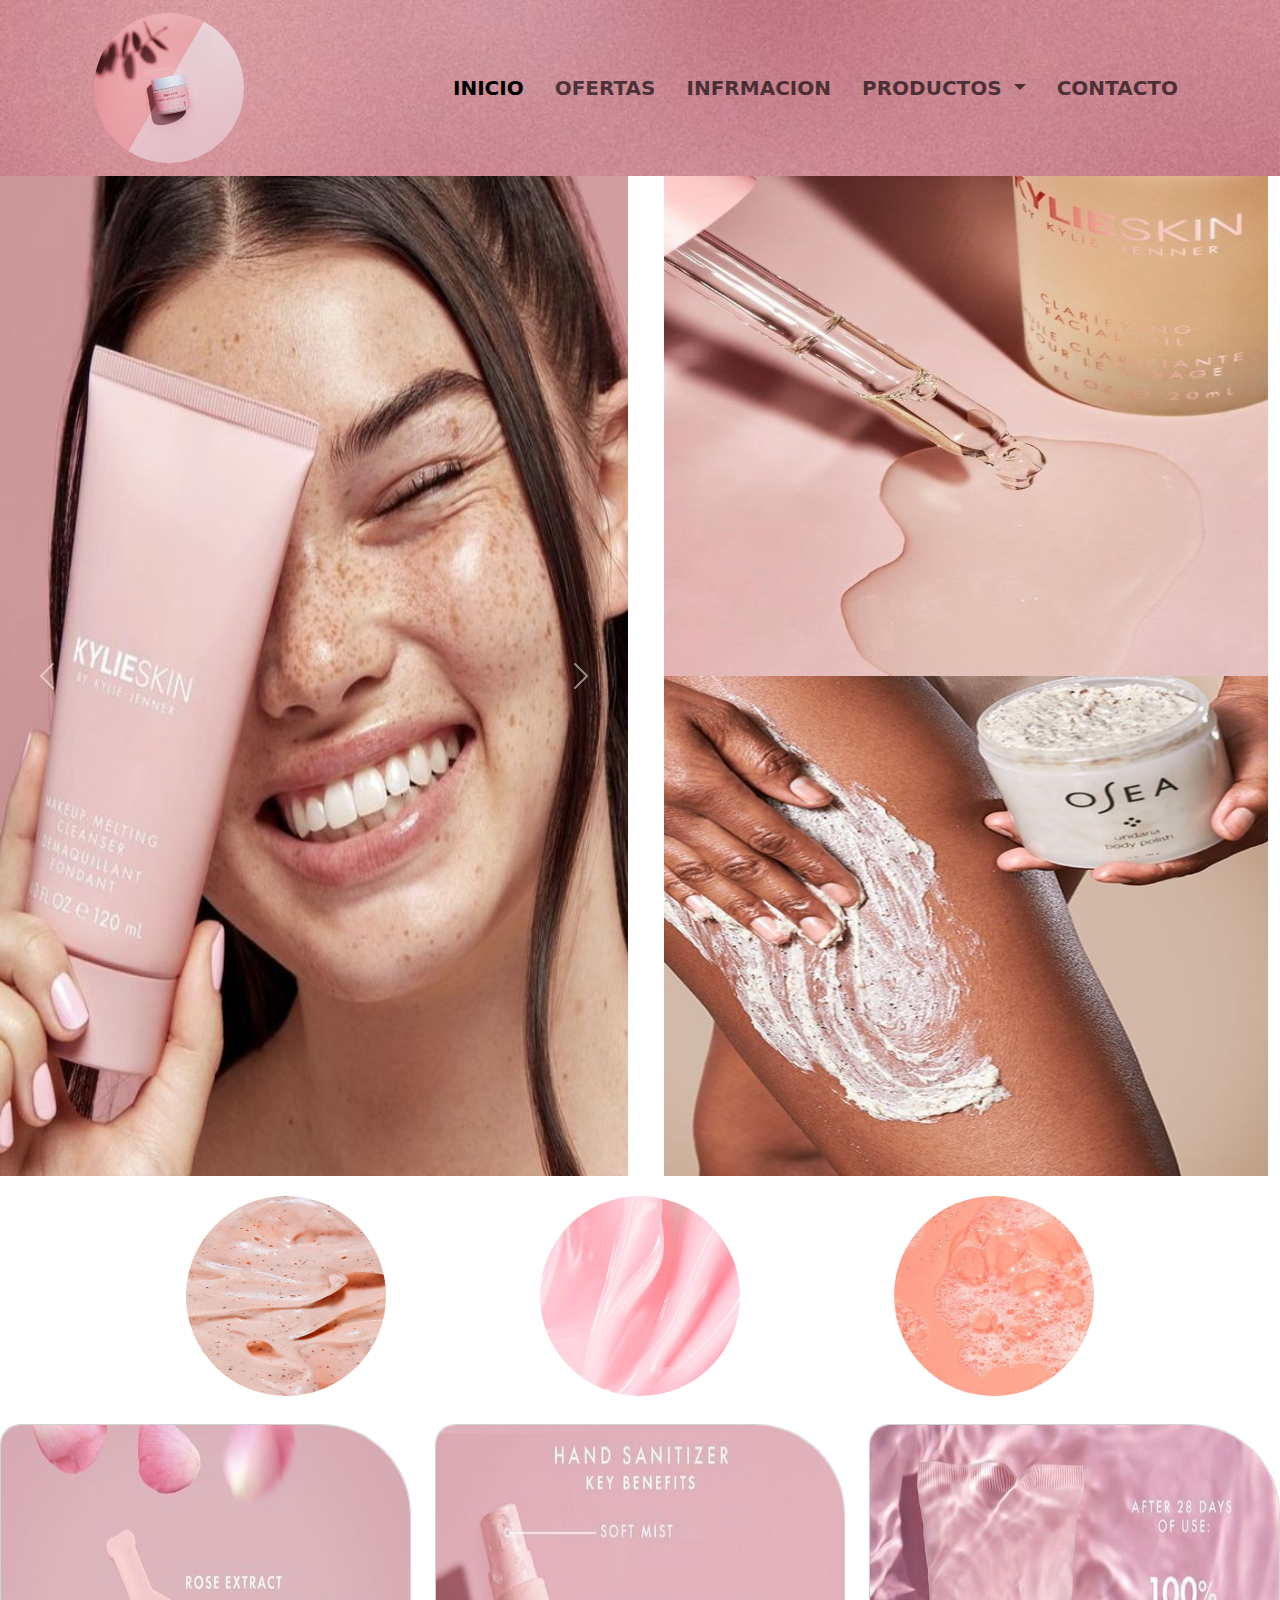
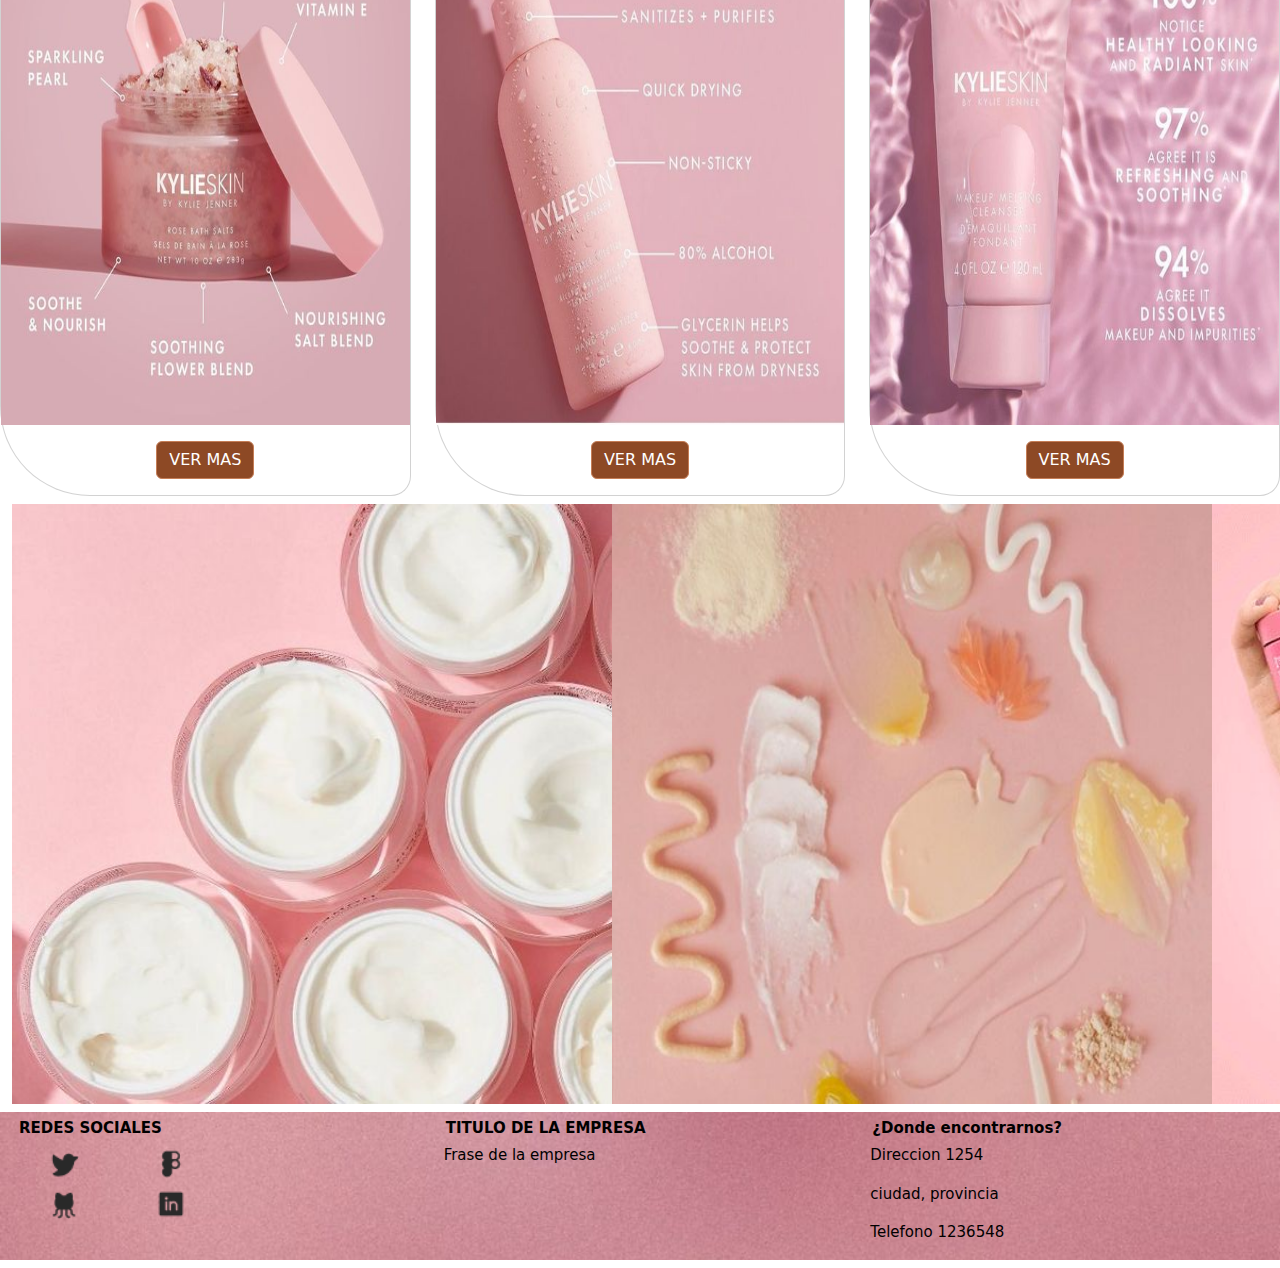
==== commit 7862c535: "Proyecto finalizado" ====
--- a/index.html
+++ b/index.html
@@ -29,11 +29,11 @@
                 <a class="nav-link active" aria-current="page" href="#">INICIO</a>
               </li>
               <li class="nav-item">
-                <a class="nav-link" href="../pages/ofertas.html">OFERTAS</a>
+                <a class="nav-link" href="./pages/ofertas.html">OFERTAS</a>
               </li>
               <li class="nav-item">
                 <a class="nav-link" href="./pages/informacion.html">INFRMACION</a>
-              </li>
+              </li> 
               <li class="nav-item dropdown">
                 <a class="nav-link dropdown-toggle" href="./pages/productos.html" role="button" data-bs-toggle="dropdown"
                   aria-expanded="false">
@@ -96,23 +96,68 @@
       </div>
     </div>
   </section>
-
+  <section class="muestra-inicio">
+    <div class="container-fluid d-flex justify-content-evenly">
+        <a href="./pages/productos-cremas.html"><img src="./assets/imag/inicio-crema.jpg" alt="muestra"></a> 
+        <a href="./pages/productos-serum.html"><img src="./assets/imag/inicio-crema-2.jpg" alt="muestra"></a>
+        <a href="./pages/productos-kits.html"><img src="./assets/imag/inicio-crema-3.jpg" alt="muestra"></a>
+    </div>
+  </section>
+  <section class="inicio-propiedades">
+    <section class="card-propiedades">
+      <div class="row">
+          <div class="col-lg-4 col-md-4 col-sm-12 justify-content-center my-2">
+              <div class="card">
+                  <img src="./assets/imag/inicio-propiedades.jpg" class="card-img-top" alt="propiedades">
+                  <div class="card-body text-center">
+                    <a href="./pages/productos-cremas.html" class="btn btn-primary" >VER MAS</a>
+                  </div>
+              </div>
+          </div>
+          <div class="col-lg-4 col-md-4 col-sm-12 justify-content-center my-2">
+              <div class="card">
+                  <img src="./assets/imag/inicio-propiedades-2.jpg" class="card-img-top" alt="propiedades">
+                  <div class="card-body text-center">
+                    <a href="./pages/productos-serum.html" class="btn btn-primary">VER MAS</a>
+                  </div>
+              </div>
+          </div>
+          <div class="col-lg-4 col-md-4 col-sm-12 justify-content-center my-2">
+              <div class="card">
+                  <img src="./assets/imag/inicio-propiedades-3.jpg" class="card-img-top" alt="propiedades">
+                  <div class="card-body text-center">
+                    <a href="./pages/ofertas.html" class="btn btn-primary">VER MAS</a>
+                  </div>
+              </div>
+          </div>
+      </div>
+  </section>
+  </section>
+  <section class="inicio-detalles">
+    <div class="container-fluid d-flex justify-content-evenly">
+      
+      <div class="img-detalle"><img src="./assets/imag/inicio-detalle-1.jpg" alt="detalles"></div>
+      <div class="img-detalle"><img src="./assets/imag/inicio-detalle-2.jpg" alt="detalles"></div>
+      <div class="img-detalle"><img src="./assets/imag/inicio-detalle-3.jpg" alt="detalles"></div>
+      
+    </div>
+  </section>
   <footer>
-    <div class="container-fluid">
+    <div class="container-fluid my-2">
       <div class="row">
         <div class="col-lg-4 col-md-4 col-sm-12">
           <h5>REDES SOCIALES</h5>
             <div class="row">
               <div class="col-lg-3 col-md-3 col-sm-3 ">
                 <ul>
-                  <li><a href="#"></a><img src="./assets/imag/github.jpg" alt="redes"></li>
+                  <li><a href="#"></a><img src="./assets/imag/twitter.jpg" alt="redes"></li>
                   <li><a href="#"></a><img src="./assets/imag/github.jpg" alt="redes"></li>
                 </ul>
               </div>
               <div class="col-lg-3 col-md-3 col-sm-3">
                 <ul>
-                  <li><a href="#"></a><img src="./assets/imag/github.jpg" alt="redes"></li>
-                  <li><a href="#"></a><img src="./assets/imag/github.jpg" alt="redes"></li>
+                  <li><a href="#"></a><img src="./assets/imag/figma.jpg" alt="redes"></li>
+                  <li><a href="#"></a><img src="./assets/imag/linkedin.jpg" alt="redes"></li>
                 </ul>
               </div>
             </div>
--- a/css/style.css
+++ b/css/style.css
@@ -82,47 +82,39 @@
 }
 footer h5{
     color: black;
-    font-size: 20px;
+    font-size: 10px;
     justify-content: left;
 }
 footer p{
     color: black;
-    font-size: 15px;
-    padding-left: 25px;
+    font-size: 10px;
+    padding-left: 5px;
 }
 footer li{
     list-style-type: none;
 }
 footer img{
-    width: 30px;
+    width: 20px;
     margin:5px;
 }
-@media (min-width: 576px) {
+@media (min-width: 768px) {
+    footer h5{
+        font-size: 15px;
+    }
+
+}
+@media (min-width: 992px) {
+    footer h5{
+        font-size: 15px;
+    }
+}
+@media (min-width: 1200px) {
+    footer p{
+        font-size: 15px;
+    }
     footer img{
-        width: 35px;
-        margin:2px;
-    }
-}
-@media (min-width: 770px) {
-    footer img{
-        width: 35px;
-        margin:2px;
-    }
-    footer h5{
-        font-size: 30px;   
-    }
-}
-
-@media (min-width: 992px) {
-    footer img{
-        width: 35px;
-        margin:2px;
-    }
-    footer h5{
-        font-size: 35px;   
-    }
-    footer p{
-        font-size: 20px;
+        width: 30px;
+        margin:5px;
     }
 }
 /*inicio*/
@@ -145,9 +137,53 @@
     .carrousel-inicio-imagen img{
         height: 500px;
     }
-
-}
-
+}
+.muestra-inicio{
+    display: flex;
+    flex-direction: row;
+    flex-wrap: wrap;
+    margin: 20px;
+}
+.muestra-inicio img{
+    width: 100px;
+    height: 100px;
+    border-radius: 50px;
+}
+@media (min-width: 770px) {
+    .muestra-inicio img{
+        width: 200px;
+        height:200px;
+        border-radius: 100px;
+    } 
+}
+.incio-detalles{
+    display: flex;
+    flex-direction: row;
+    flex-wrap: nowrap;
+    margin-top: 20px;
+}
+.img-detalle img{
+    width: 150px;
+    height: 200px;
+}
+@media (min-width: 770px) {
+    .img-detalle img{
+        width: 250px;
+        height: 400px;
+    }
+}
+@media (min-width: 992px) {
+    .img-detalle img{
+        width:300px;
+        height: 500px;
+    }
+}
+@media (min-width: 1200px) {
+    .img-detalle img{
+        width:600px;
+        height: 600px;
+    }
+}
 /*ofertas*/
 .carrousel img{
     height: 400px;
@@ -653,7 +689,7 @@
 }
 .card-img-top{
     width: auto;
-    height: 350px;
+    height: 600px;
     border-radius: 10px 80px 0 0; 
 }
 
@@ -683,7 +719,8 @@
     }
     .card-img-top{
         width: auto;
-        height: 400px;
+        height: 300px;
+        border-radius: 10px 80px 0 0; 
     }
 }
 @media (min-width: 992px) {
@@ -695,7 +732,8 @@
     }
     .card-img-top{
         width: auto;
-        height: 500px;
+        height: 300px;
+        border-radius: 10px 80px 0 0; 
     }
     .card-kit  h5{
         font-size: 30px;
@@ -718,9 +756,13 @@
     .carrousel-kit-texto{
         margin-top: 200px;
     }
-    .card-img-top{
+    .card{
+        border-radius: 20px 90px 20px 90px;
+    }
+        .card-img-top{
         width: auto;
         height: 600px;
+        border-radius: 20px 90px 0 0; 
     }
     .card-kit h5{
         font-size: 30px;
